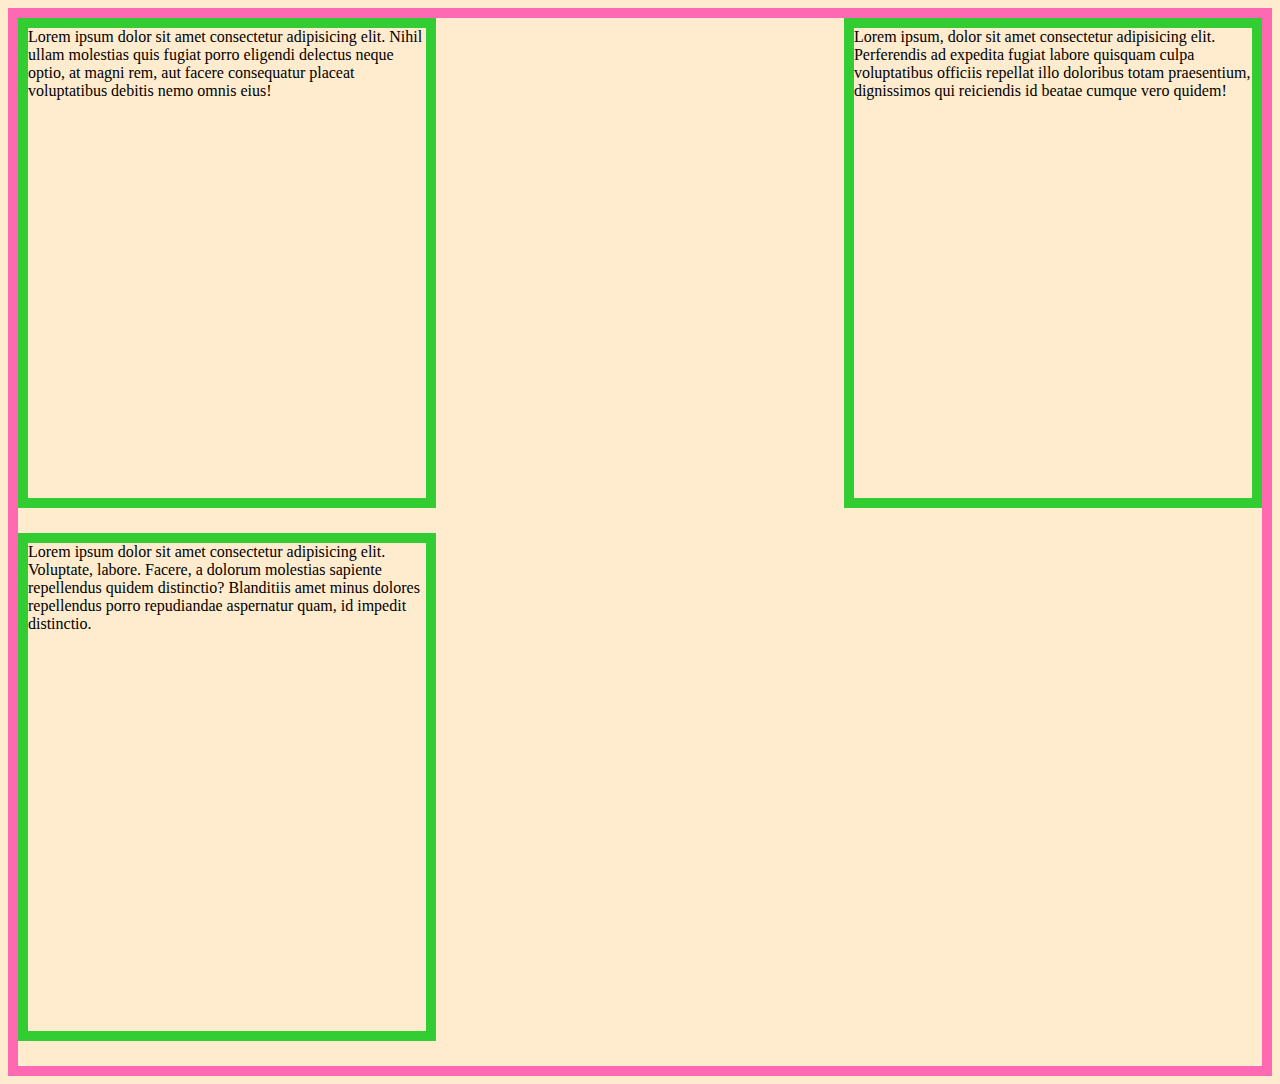
==== medial-queries1/index.html @ 95235566 "split up sections" ====
<!DOCTYPE html>
<html lang="en" dir="ltr">
  <head>
    <meta charset="utf-8" />
    <title>Media Queries 1</title>
    <link rel="stylesheet" href="main.css" />
  </head>
  <body>
    <div class="container">
      <div class="a">
        Lorem ipsum dolor sit amet consectetur adipisicing elit. Nihil ullam
        molestias quis fugiat porro eligendi delectus neque optio, at magni rem,
        aut facere consequatur placeat voluptatibus debitis nemo omnis eius!
      </div>
      <div class="b">
        Lorem ipsum, dolor sit amet consectetur adipisicing elit. Perferendis ad
        expedita fugiat labore quisquam culpa voluptatibus officiis repellat
        illo doloribus totam praesentium, dignissimos qui reiciendis id beatae
        cumque vero quidem!
      </div>
      <div class="c">
        Lorem ipsum dolor sit amet consectetur adipisicing elit. Voluptate,
        labore. Facere, a dolorum molestias sapiente repellendus quidem
        distinctio? Blanditiis amet minus dolores repellendus porro repudiandae
        aspernatur quam, id impedit distinctio.
      </div>
    </div>
  </body>
</html>
---- medial-queries1/main.css ----
body {
  background: blanchedalmond;
}
.container {
    display: flex;
    flex-wrap: wrap;
    justify-content: space-between;
border: 10px solid hotpink;
  }
.a{
  width: 32%;
  padding-bottom: 32%;
  margin-bottom: 2%;
  position: relative;
  border: 10px solid limegreen;
}
.b{
  width: 32%;
  padding-bottom: 32%;
  margin-bottom: 2%;
  position: relative;
  border: 10px solid limegreen;
}
.c{
  width: 32%;
  padding-bottom: 32%;
  margin-bottom: 2%;
  position: relative;
  border: 10px solid limegreen;
}
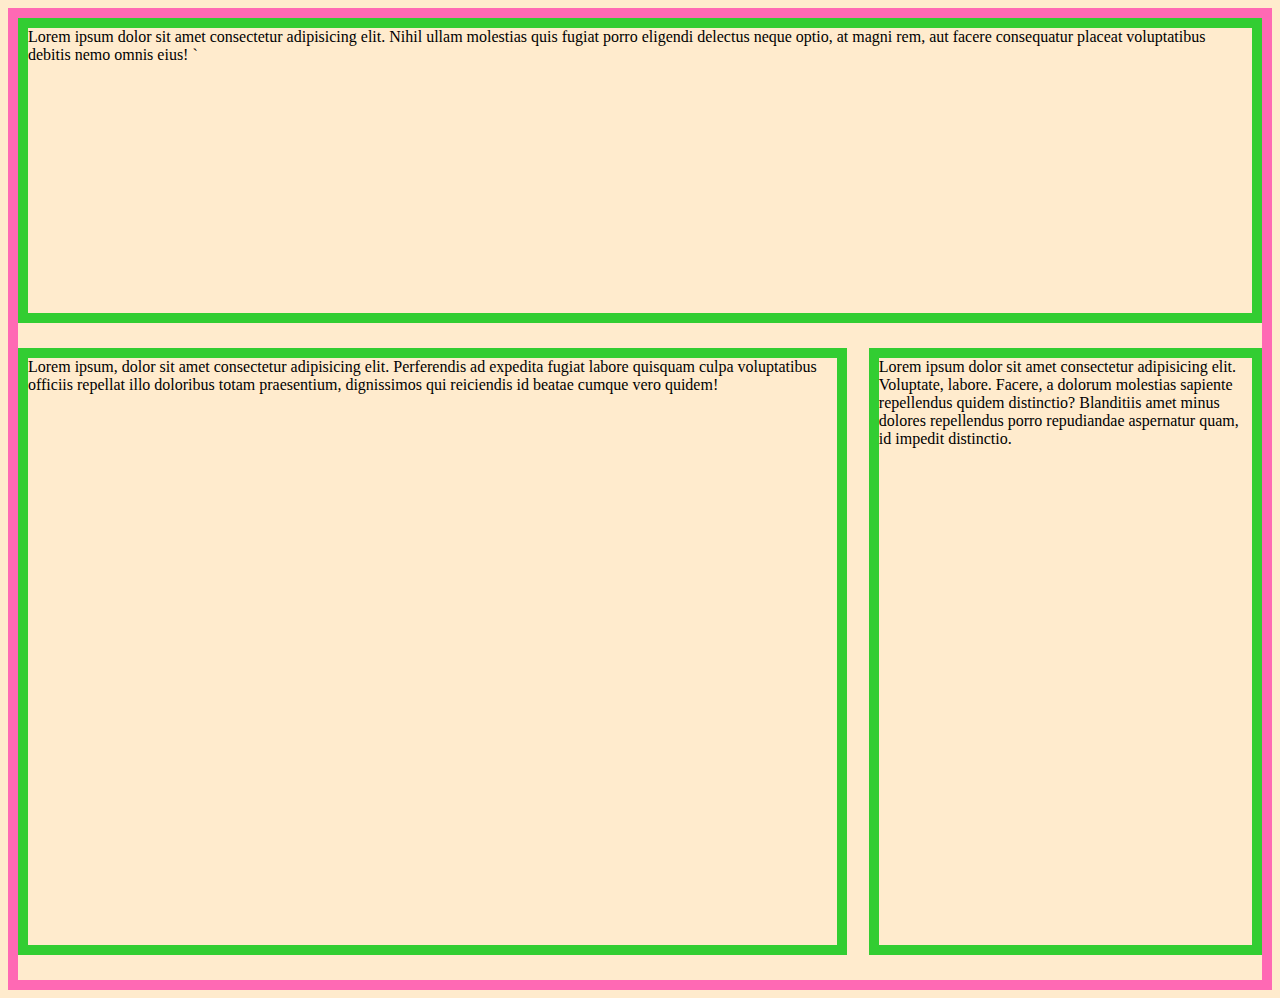
==== commit e601b64a: "setting box height with padding" ====
--- a/medial-queries1/index.html
+++ b/medial-queries1/index.html
@@ -11,7 +11,7 @@
         Lorem ipsum dolor sit amet consectetur adipisicing elit. Nihil ullam
         molestias quis fugiat porro eligendi delectus neque optio, at magni rem,
         aut facere consequatur placeat voluptatibus debitis nemo omnis eius!
-      </div>
+      `</div>
       <div class="b">
         Lorem ipsum, dolor sit amet consectetur adipisicing elit. Perferendis ad
         expedita fugiat labore quisquam culpa voluptatibus officiis repellat
--- a/medial-queries1/main.css
+++ b/medial-queries1/main.css
@@ -8,22 +8,22 @@
 border: 10px solid hotpink;
   }
 .a{
-  width: 32%;
-  padding-bottom: 32%;
+  width: 100%;
+  padding-bottom: 20%;
   margin-bottom: 2%;
   position: relative;
   border: 10px solid limegreen;
 }
 .b{
-  width: 32%;
-  padding-bottom: 32%;
+  width: 65%;
+  padding-bottom: 40%;
   margin-bottom: 2%;
   position: relative;
   border: 10px solid limegreen;
 }
 .c{
-  width: 32%;
-  padding-bottom: 32%;
+  width: 30%;
+  padding-bottom: 40%;
   margin-bottom: 2%;
   position: relative;
   border: 10px solid limegreen;
